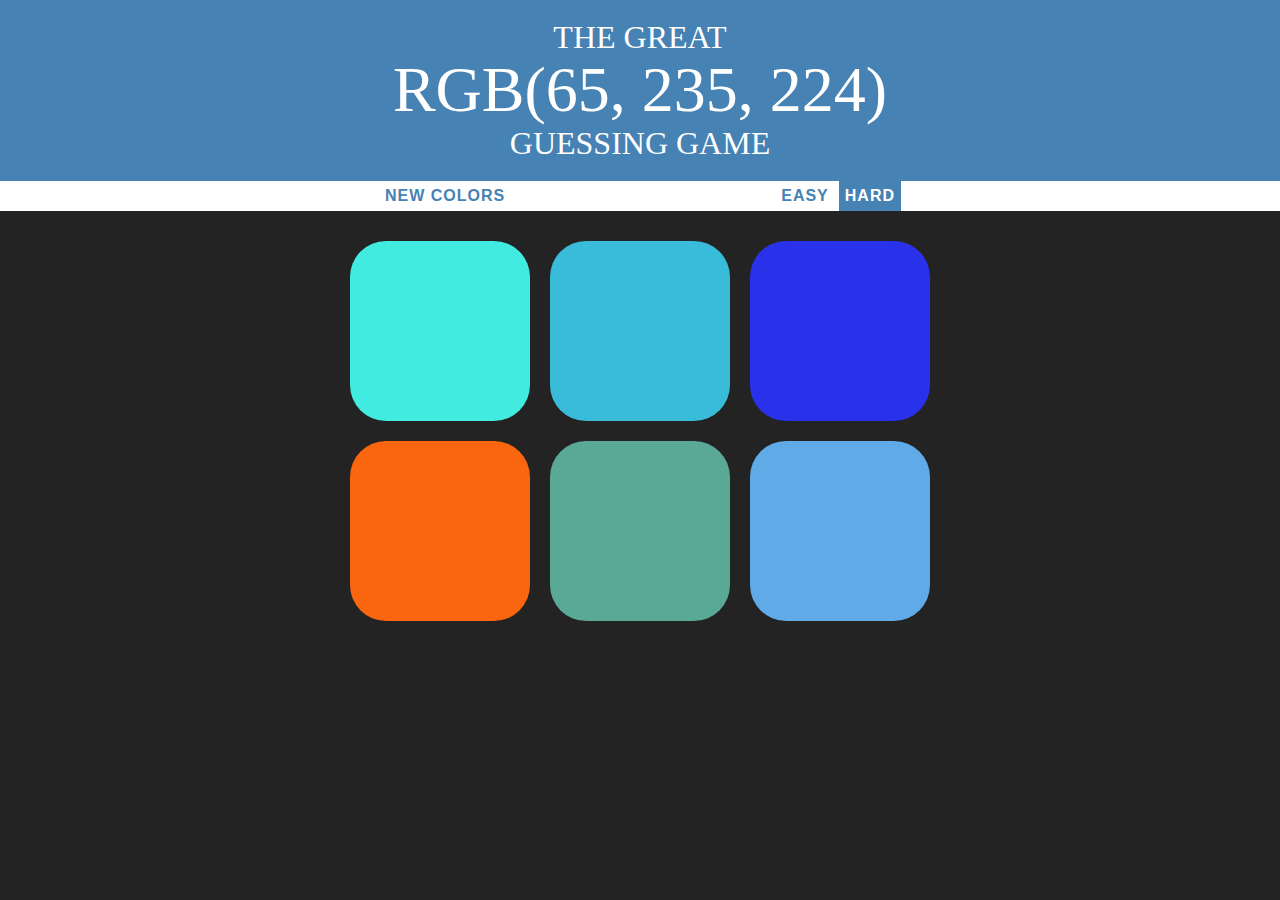
==== index.html @ fb15c4e0 "Rename colorGame.html to index.html" ====
<html>
    <head>
        <title>Color Game</title>
        <link rel="stylesheet" type="text/css" href="colorGame.css">
    </head>
    <body>
        <h1>The Great
            <br>
            <span id="colorDisplay">RGB</span>
            <br>
            Guessing Game
        </h1>
        <div id="stripe">
            <button id="reset">New Colors</button>
            <span id="message"></span>
            <button class="mode">Easy</button>
            <button class="mode selected">Hard</button>
        </div>
        <div id="container">
            <div class="square"></div>
            <div class="square"></div>
            <div class="square"></div>
            <div class="square"></div>
            <div class="square"></div>
            <div class="square"></div>
        </div>
        <script type="text/javascript" src="colorGame.js"></script>
    </body>
</html>
---- colorGame.css ----
body {
    background-color: #232323;
    margin: 0;
    font-family: "Montserrat";
}

.square {
    width: 30%;
    background: purple;
    padding-bottom: 30%;
    float: left;
    margin: 1.66%;
    border-radius: 20%;
    transition: background 0.6s;
    -webkit-transition: background 0.6s;
    -moz-transition: background 0.6s;
}

#container {
    margin: 20px auto;
    max-width: 600px;
}

h1 {
    text-align: center;
    line-height: 1.1;
    padding: 20px 0;
    color: white;
    background: steelblue;
    margin: 0;
    font-weight: normal;
    text-transform: uppercase;
}

#colorDisplay {
    font-size: 200%;
}

#message {
    display: inline-block;
    width: 20%;
}

#stripe {
    background: white;
    height: 30px;
    text-align: center;
    color: black;
}

.selected {
    color: white;
    background: steelblue;
}

button {
    border: none;
    background: none;
    height: 100%;
    text-transform: uppercase;
    font-weight: 700;
    color: steelblue;
    font-size: inherit;
    letter-spacing: 1px;
    transition: all 0.5s;
    -webkit-transition: all 0.5s;
    -moz-transition: all 0.5s;
    outline: none;
}

button:hover {
    color: white;
    background: steelblue;
}
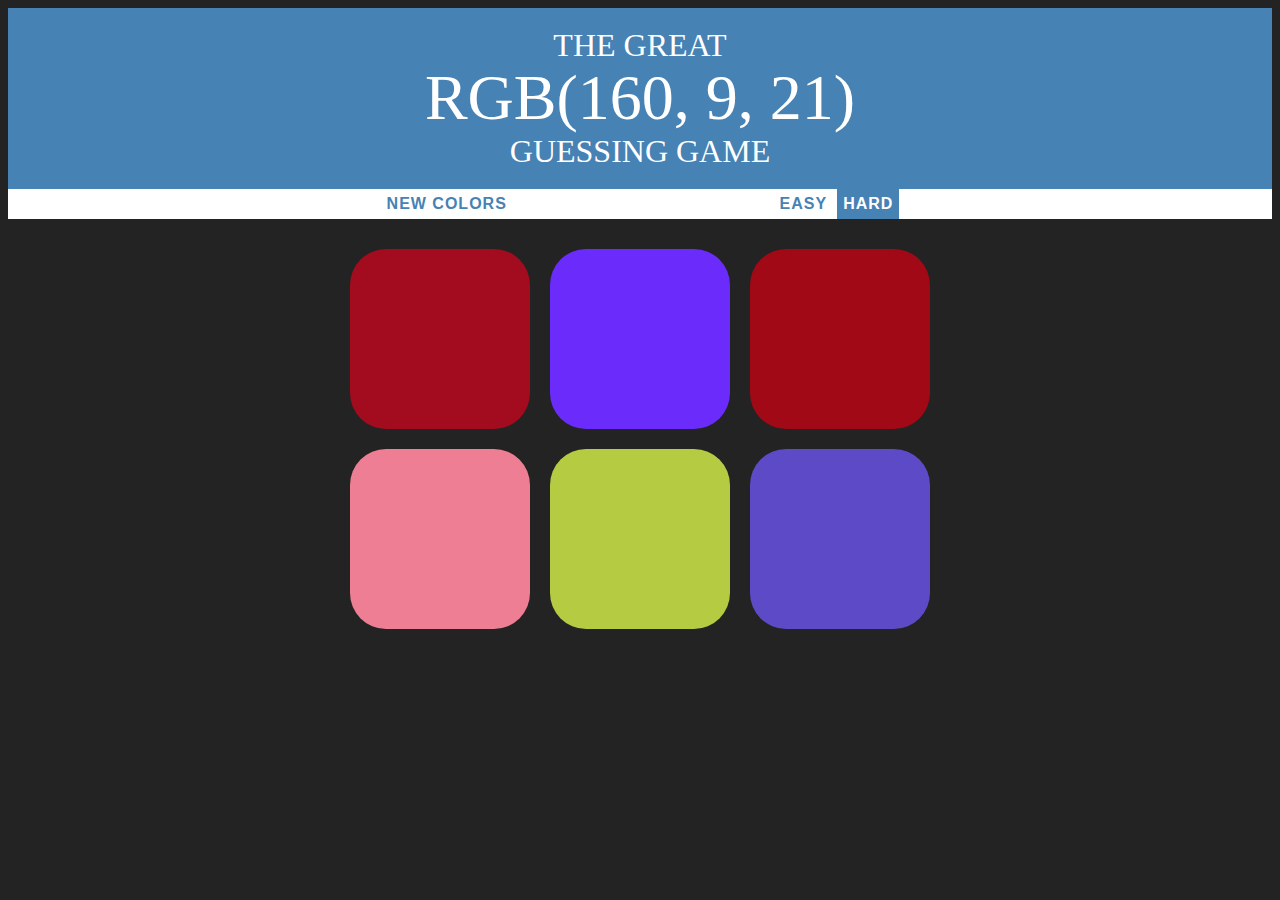
==== commit 1edfbf12: "index updated" ====
--- a/index.html
+++ b/index.html
@@ -1,8 +1,10 @@
 <html>
+
     <head>
         <title>Color Game</title>
         <link rel="stylesheet" type="text/css" href="colorGame.css">
     </head>
+    
     <body>
         <h1>The Great
             <br>
@@ -26,4 +28,5 @@
         </div>
         <script type="text/javascript" src="colorGame.js"></script>
     </body>
+
 </html>
--- a/colorGame.css
+++ b/colorGame.css
@@ -1,6 +1,5 @@
 body {
     background-color: #232323;
-    margin: 0;
     font-family: "Montserrat";
 }
 
@@ -71,4 +70,9 @@
 button:hover {
     color: white;
     background: steelblue;
+}
+
+
+footer {
+	margin-top: 100px;
 }